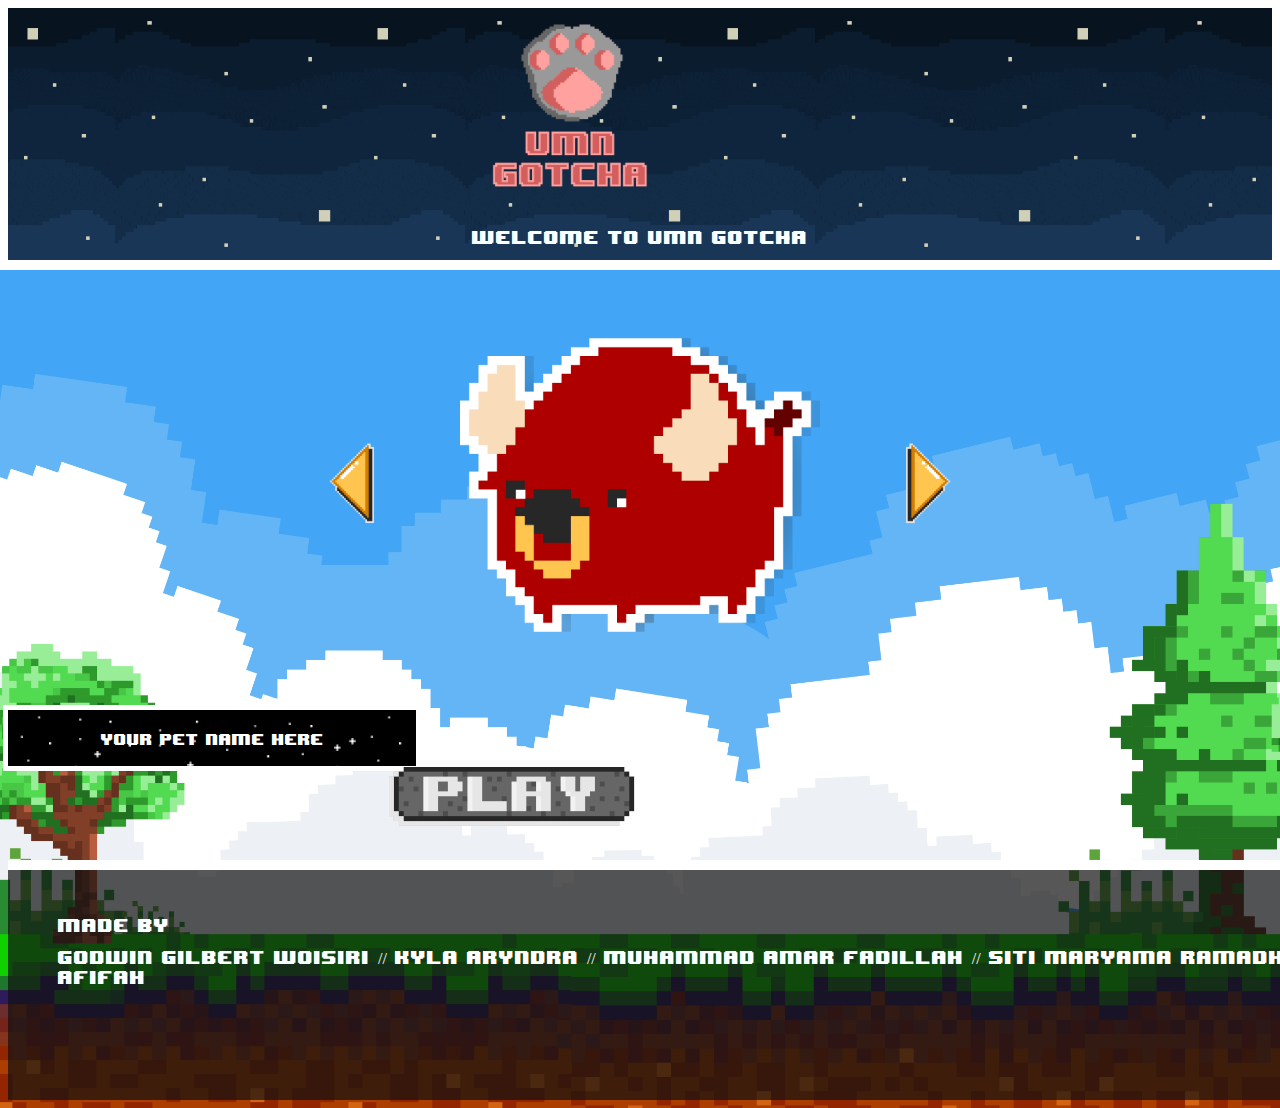
==== UMN Gotcha/index.html @ 03f9531e "ganti nama folder utama" ====
<!DOCTYPE html>
<html lang="en">
  <head>
    <title>Welcome to UMN Gotcha!</title>
    <!-- Required meta tags -->
    <meta charset="utf-8" />
    <meta
      name="viewport"
      content="width=device-width, initial-scale=1, shrink-to-fit=no"
    />

    <!-- Bootstrap CSS v5.2.1 -->
    <link
      href="https://cdn.jsdelivr.net/npm/bootstrap@5.2.1/dist/css/bootstrap.min.css"
      rel="stylesheet"
      integrity="sha384-iYQeCzEYFbKjA/T2uDLTpkwGzCiq6soy8tYaI1GyVh/UjpbCx/TYkiZhlZB6+fzT"
      crossorigin="anonymous"
    />
    <link rel="stylesheet" href="style.css" />
  </head>

  <body>
    <main>
      <script src="https://code.jquery.com/jquery-3.6.0.min.js"></script>
      <script defer src="js.js"></script>
      <div class = "container-fluid" id="header">
          <div class = "row">
              <div class = "col-12 text-center">
                <img src="assets/logo.png" class="img-fluid" id="logo"/>
                <p>WELCOME TO UMN GOTCHA</p>
              </div>
          </div>
      </div>
      <div class = "container">
          <div class = "container-fluid">
              <div class = "row my-5" id="row-avatar">
                  <div class="slider-outer">
                      <img src="assets/kiri.png" class="prev" >
                      <div class="slider-inner">
                        <img src="assets/a/idle.png" class="active" id="a">
                        <img src="assets/b/idle.png" id="b">
                        <img src="assets/c/idle.png" class="last" id="c">
                        
                    </div>
                    
                      <img src="assets/kanan.png" class="next" >                        
                  </div>
              </div>
          </div>
          <div class = "container-fluid">
              <div class = "row">
                  <div class = "col text-center mt-5">
                      <input type="text" id="name" placeholder="Your pet name here"></input>
                  </div>
              </div>
          </div>
          <div class = "container-fluid">
              <div class = "row" id="startbutton">
                  <div class = "col text-center my-4">
                      <button onclick="startGame()"><img src=assets/options/start2.png id="starttt" /></button>               
                  </div>
              </div>
          </div>
      </div>
      <div class="container-fluid" id="footer">
          <div class="row">
              <p>Made By</p>
              <p>Godwin Gilbert Woisiri // Kyla Aryndra // Muhammad Amar Fadillah // Siti Maryama Ramadhini Afifah</p>
          </div>
      </div>
      <script src="js.js"></script>
      <script src="https://cdn.jsdelivr.net/npm/bootstrap@5.0.2/dist/js/bootstrap.bundle.min.js" integrity="sha384-MrcW6ZMFYlzcLA8Nl+NtUVF0sA7MsXsP1UyJoMp4YLEuNSfAP+JcXn/tWtIaxVXM" crossorigin="anonymous"></script>
    </main>
      <script
      src="https://cdn.jsdelivr.net/npm/@popperjs/core@2.11.6/dist/umd/popper.min.js"
      integrity="sha384-oBqDVmMz9ATKxIep9tiCxS/Z9fNfEXiDAYTujMAeBAsjFuCZSmKbSSUnQlmh/jp3"
      crossorigin="anonymous"
      ></script>

      <script
      src="https://cdn.jsdelivr.net/npm/bootstrap@5.2.1/dist/js/bootstrap.min.js"
      integrity="sha384-7VPbUDkoPSGFnVtYi0QogXtr74QeVeeIs99Qfg5YCF+TidwNdjvaKZX19NZ/e6oz"
      crossorigin="anonymous"
      ></script>
  </body>
</html>
---- UMN Gotcha/style.css ----
@font-face {
  font-family: Pixelbit;
  src: url(assets/font/8bit.TTF) format("truetype");
}

body {
  background-image: url(assets/main2.png);
  background-color: rgb(170, 170, 170);
  background-size: 1700px;
  background-size: cover;
  background-repeat: no-repeat;
  background-position: center;
}
p {
  font-family: Pixelbit;
}

.avatar {
  width: 80px;
  height: 80px;
  object-fit: contain;
}

#logo {
  height: 200px;
  width: 200px;
}

#header {
  background-image: url(assets/star.gif);
  display: flex;
  justify-content: center;
  background-color: #101010;
  background-position: center;
  background-size: 350px;
  outline-style: solid;
  outline-width: 10px;
  outline-color: white;
  color: white;
}

#avatar-container {
  background-image: none;
  background-repeat: no-repeat;
  background-position: center bottom;
  background-size: 40%;
  height: 450px;
  display: flex;
  justify-content: center;
  align-items: center;
}

#avatar {
  background-color: blue;
  height: 50%;
  width: 50%;
  align-items: center;
}

#row-avatar {
  height: 500px;
  max-height: 50vh;
  align-items: center;
  overflow: auto;
}

.slider-inner {
  width: 500px;
  height: 100%;
  position: relative;
  overflow: hidden;
  float: left;
  max-height: 60vh;
  display: flex;
  justify-content: center;
  align-items: center;
}

.slider-outer {
  display: flex;
  height: 100%;
  justify-content: center;
}

.slider-inner img {
  display: none;
  width: auto;
  height: 80%;
}

.slider-inner img.active {
  display: inline-block;
}

.prev,
.next {
  float: left;
  position: absolute;
  top: 50%;
  transform: translateY(-50%);
  cursor: pointer;
  max-height: 10vh;
}

.prev {
  position: relative;
  z-index: 100;
}

.next {
  position: relative;
  z-index: 100;
}

#startbutton {
  margin-bottom: 30px;
}

#startbutton button {
  background-color: transparent;
  border: transparent;
}

#starttt {
  width: 25%;
  height: 25%px;
}

input[type="text"] {
  background-image: url(assets/star.png);
  background-size: 350px;
  border-color: transparent;
  background-color: transparent;
  width: 400px;
  height: 50px;
  outline-width: 5px;
  outline-style: solid;
  outline-color: white;
  font-family: Pixelbit;
  color: white;
  text-align: center;
}

::placeholder {
  font-family: Pixelbit;
  color: white;
}

#footer {
  background-color: rgba(16, 16, 16, 0.7);
  border-top: 10px solid white;
  background-repeat: no-repeat;
  background-size: cover;
  padding: 30px 0px 100px 50px;
  height: 100px;
  width: 100%;
  bottom: 0;
  color: white;
}

#footer .row {
  width: 100%;
  height: fit-content;
}

#game {
  height: fit-content;
  outline-width: 10px;
  outline-style: solid;
  outline-color: white;
  margin-bottom: 30px;
}

#clock {
  margin: 50px 0px 10px 0px;
  font-family: Pixelbit;
  color: white;
  font-size: 50px;
  text-shadow: -5px 0 black, 0 5px black, 5px 0 black, 0 -5px black;
}

#playerinfo {
  position: relative;
  top: -180px;
  margin-top: 0px;
  padding: 7px 5px 1px 1px;
  font-family: Pixelbit;
  color: white;
  font-size: 20px;
  height: fit-content;
  text-shadow: -2px 0 black, 0 2px black, 2px 0 black, 0 -2px black;
  background-color: black;
}

#lvl {
  margin: 10px 0px 30px 0px;
  font-family: Pixelbit;
  color: white;
  font-size: 20px;
}

#screen {
  background-image: url(assets/timebg/evening2.png);
  background-position: bottom;
  background-size: cover;
}

#avatar-container {
  background-image: none;
  background-repeat: no-repeat;
  background-position: center bottom;
  background-size: 40%;
  height: 450px;
}

#alertmakan {
  text-align: left;
  margin-top: 10px;
  font-family: Pixelbit;
  font-size: large;
  color: white;
  text-shadow: -2px 0 black, 0 2px black, 2px 0 black, 0 -2px black;
}
#alertmain {
  text-align: left;
  margin-top: 10px;
  font-family: Pixelbit;
  font-size: large;
  color: white;
  text-shadow: -2px 0 black, 0 2px black, 2px 0 black, 0 -2px black;
}
#alerttidur {
  text-align: left;
  margin-top: 10px;
  font-family: Pixelbit;
  font-size: large;
  color: white;
  text-shadow: -2px 0 black, 0 2px black, 2px 0 black, 0 -2px black;
}

#message {
  text-align: center;
  margin: 10px 0px 50px 0px;
  font-family: Pixelbit;
  font-size: large;
  color: white;
  text-shadow: -2px 0 black, 0 2px black, 2px 0 black, 0 -2px black;
}

#stat {
  background-image: url(assets/star.png);
  color: white;
  background-size: 350px;
}

progress[value] {
  -webkit-appearance: none;
  -moz-appearance: none;
  appearance: none;

  margin-bottom: 10px;
  width: 400px;
  height: 25px;
  color: white;
}

progress[value]::-webkit-progress-bar {
  background-color: #eee;
  border-radius: 2px;
  box-shadow: 0 2px 5px rgba(0, 0, 0, 0.25) inset;
}

progress[value]::-webkit-progress-value {
  background-image: -webkit-linear-gradient(
      top,
      rgba(255, 255, 255, 0.25),
      rgba(0, 0, 0, 0.25)
    ),
    -webkit-linear-gradient(left, #243337, #304752, #436c69, #67b19c, #97f9ab);

  border-radius: 2px;
  background-size: 35px 20px, 100% 100%, 100% 100%;
}

#choice {
  margin: 50px 0px 50px 0px;
}

.option {
  background-color: transparent;
  border-color: transparent;
  margin-bottom: 10px;
}

.option img {
  max-width: 20vh;
}

#stats-a {
  display: flex;
  justify-content: space-between;
  font-family: Pixelbit;
}
#stats-b {
  display: flex;
  justify-content: space-between;
  font-family: Pixelbit;
}
#stats-c {
  display: flex;
  justify-content: space-between;
  font-family: Pixelbit;
}
#stats-d {
  display: flex;
  justify-content: space-between;
  font-family: Pixelbit;
}

.overlay {
  height: 100%;
  width: 0;
  position: fixed;
  z-index: 1;
  top: 0;
  left: 0;
  background-color: rgb(0, 0, 0);
  background-color: rgba(0, 0, 0, 0.9);
  overflow-x: hidden;
}

.overlay-content {
  position: center;
  width: 100%;
  text-align: center;
  margin-top: 80px;
}
.overlay-content img {
  width: 1200px;
}
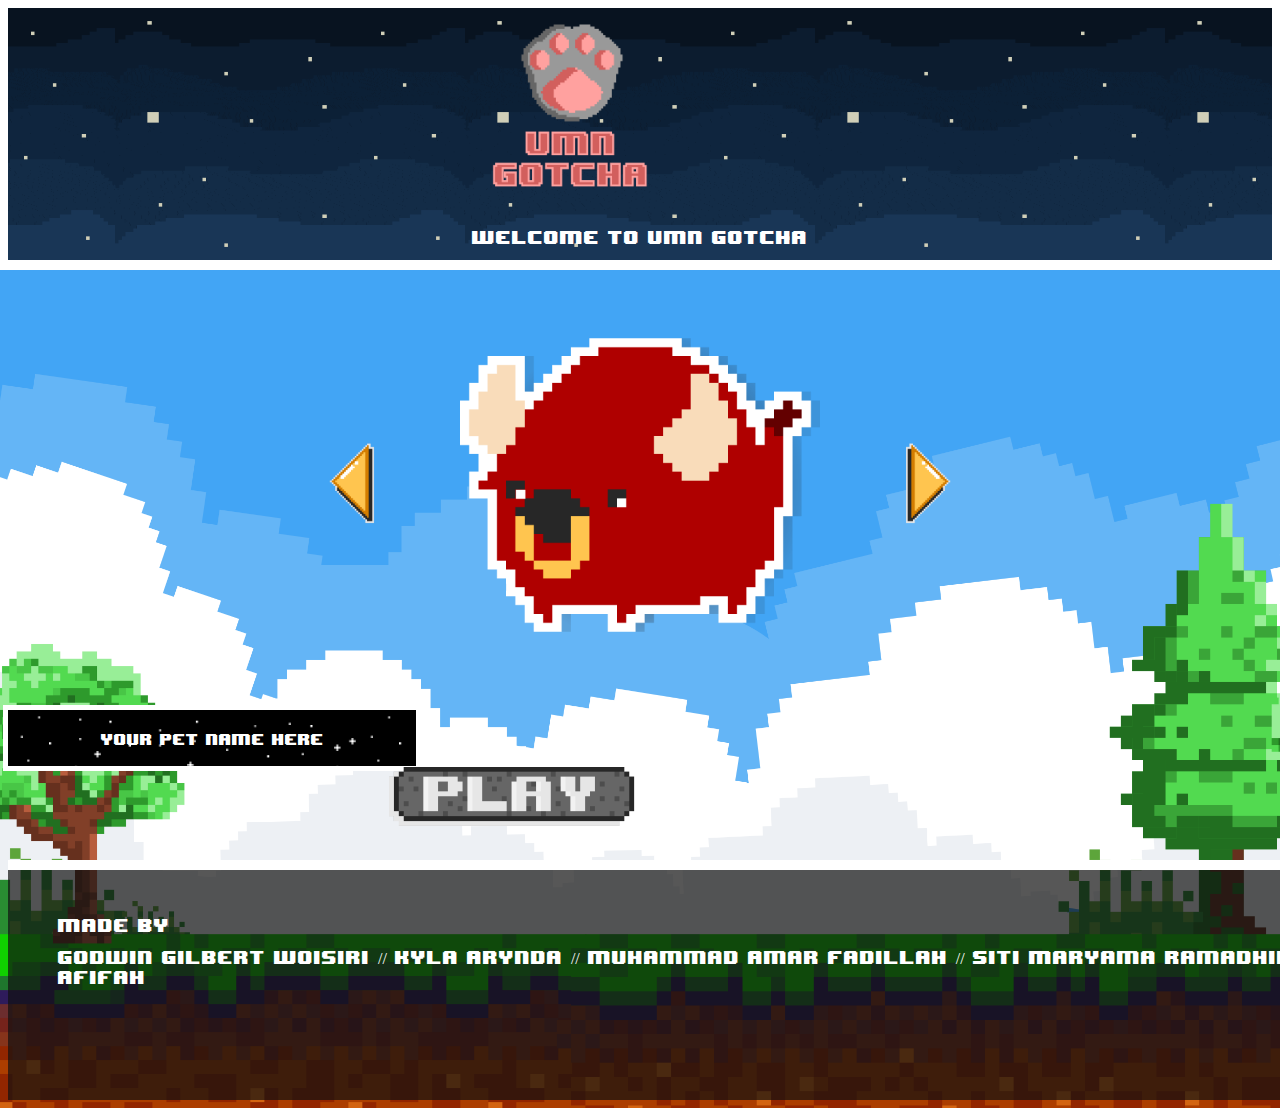
==== commit 5cb6b358: "Merge branch 'main' of https://github.com/owin40/HTML-Lec" ====
--- a/UMN Gotcha/index.html
+++ b/UMN Gotcha/index.html
@@ -65,7 +65,7 @@
       <div class="container-fluid" id="footer">
           <div class="row">
               <p>Made By</p>
-              <p>Godwin Gilbert Woisiri // Kyla Aryndra // Muhammad Amar Fadillah // Siti Maryama Ramadhini Afifah</p>
+              <p>Godwin Gilbert Woisiri // Kyla Arynda // Muhammad Amar Fadillah // Siti Maryama Ramadhini Afifah</p>
           </div>
       </div>
       <script src="js.js"></script>
